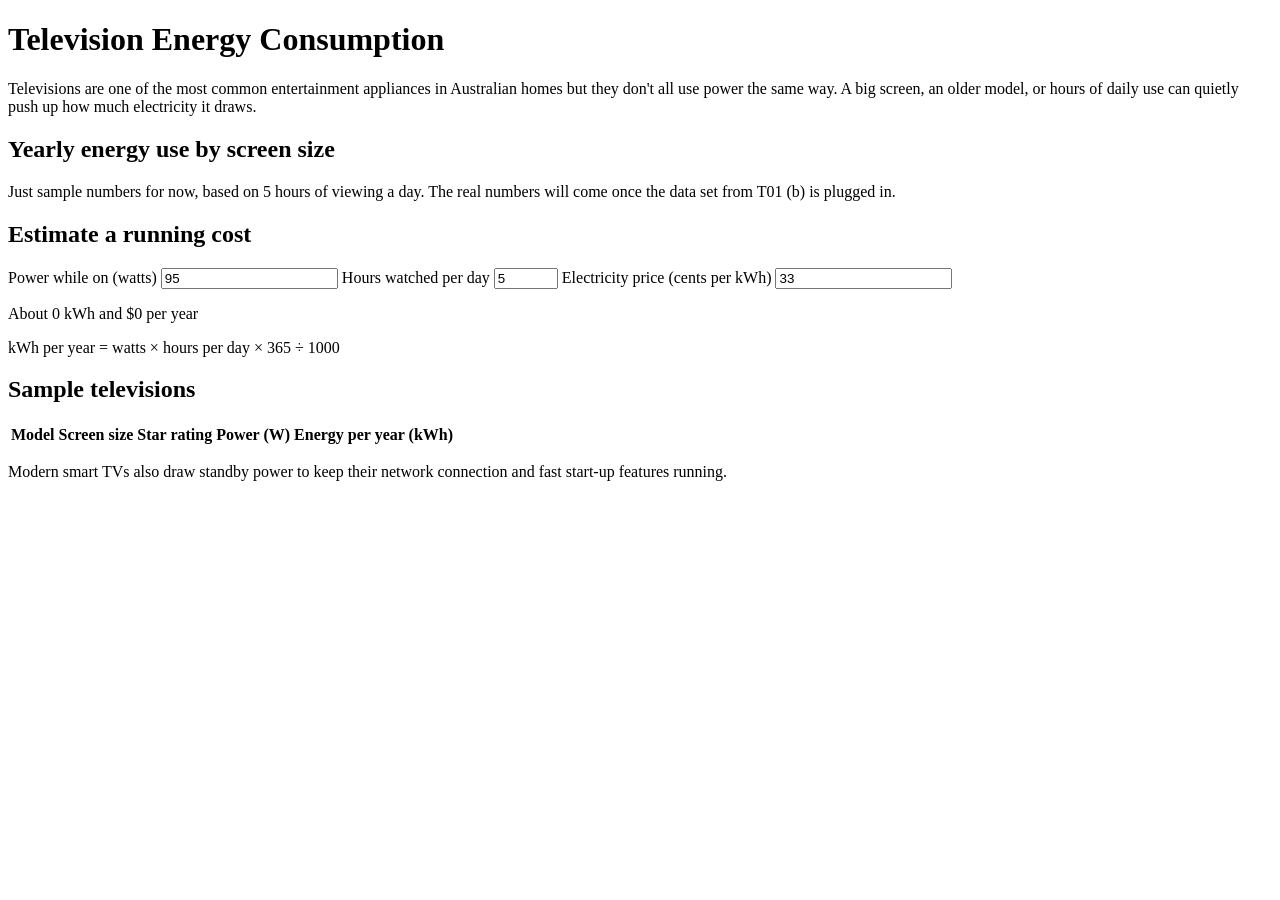
==== televisions.html @ 610cdde5 "Adding other html files and image" ====
<!DOCTYPE html>
<html lang="en">
<head>
  <meta charset="UTF-8">
  <meta name="viewport" content="width=device-width, initial-scale=1.0">
  <title>Televisions | Appliance Energy Australia</title>
  <link rel="icon" type="image/png" href="images/PowerIcon.png">
  <link rel="stylesheet" href="css/style.css">
</head>
<body>

  <header class="site-header" id="site-header"></header>

  <main>
    <h1>Television Energy Consumption</h1>
    <p>Televisions are one of the most common entertainment appliances in Australian homes but they don't all use power the same way. A big screen, an older model, or hours of daily use can quietly push up how much electricity it draws.</p>

    <h2>Yearly energy use by screen size</h2>
    <p class="note">Just sample numbers for now, based on 5 hours of viewing a day. The real numbers will come once the data set from T01 (b) is plugged in.</p>
    <ul class="bars" id="tv-chart" aria-label="Bar chart of yearly energy use by screen size"></ul>

    <h2>Estimate a running cost</h2>
    <div class="estimator">
      <label for="watts">Power while on (watts)</label>
      <input id="watts" type="number" min="1" value="95">

      <label for="hours">Hours watched per day</label>
      <input id="hours" type="number" min="0" max="24" step="0.5" value="5">

      <label for="tariff">Electricity price (cents per kWh)</label>
      <input id="tariff" type="number" min="0" step="0.5" value="33">

      <p class="result" aria-live="polite">
        About <span id="annual-kwh">0</span> kWh and <span id="annual-cost">$0</span> per year
      </p>
    </div>
    <p class="note">kWh per year = watts &times; hours per day &times; 365 &divide; 1000</p>

    <h2>Sample televisions</h2>
    <div class="table-wrap">
      <table>
        <thead>
          <tr>
            <th scope="col">Model</th>
            <th scope="col">Screen size</th>
            <th scope="col">Star rating</th>
            <th scope="col">Power (W)</th>
            <th scope="col">Energy per year (kWh)</th>
          </tr>
        </thead>
        <tbody id="tv-rows"></tbody>
      </table>
    </div>

    <p>Modern smart TVs also draw standby power to keep their network connection and fast start-up features running.</p>

  </main>

  <footer class="site-footer" id="site-footer"></footer>

  <script src="js/script.js"></script>
</body>
</html>
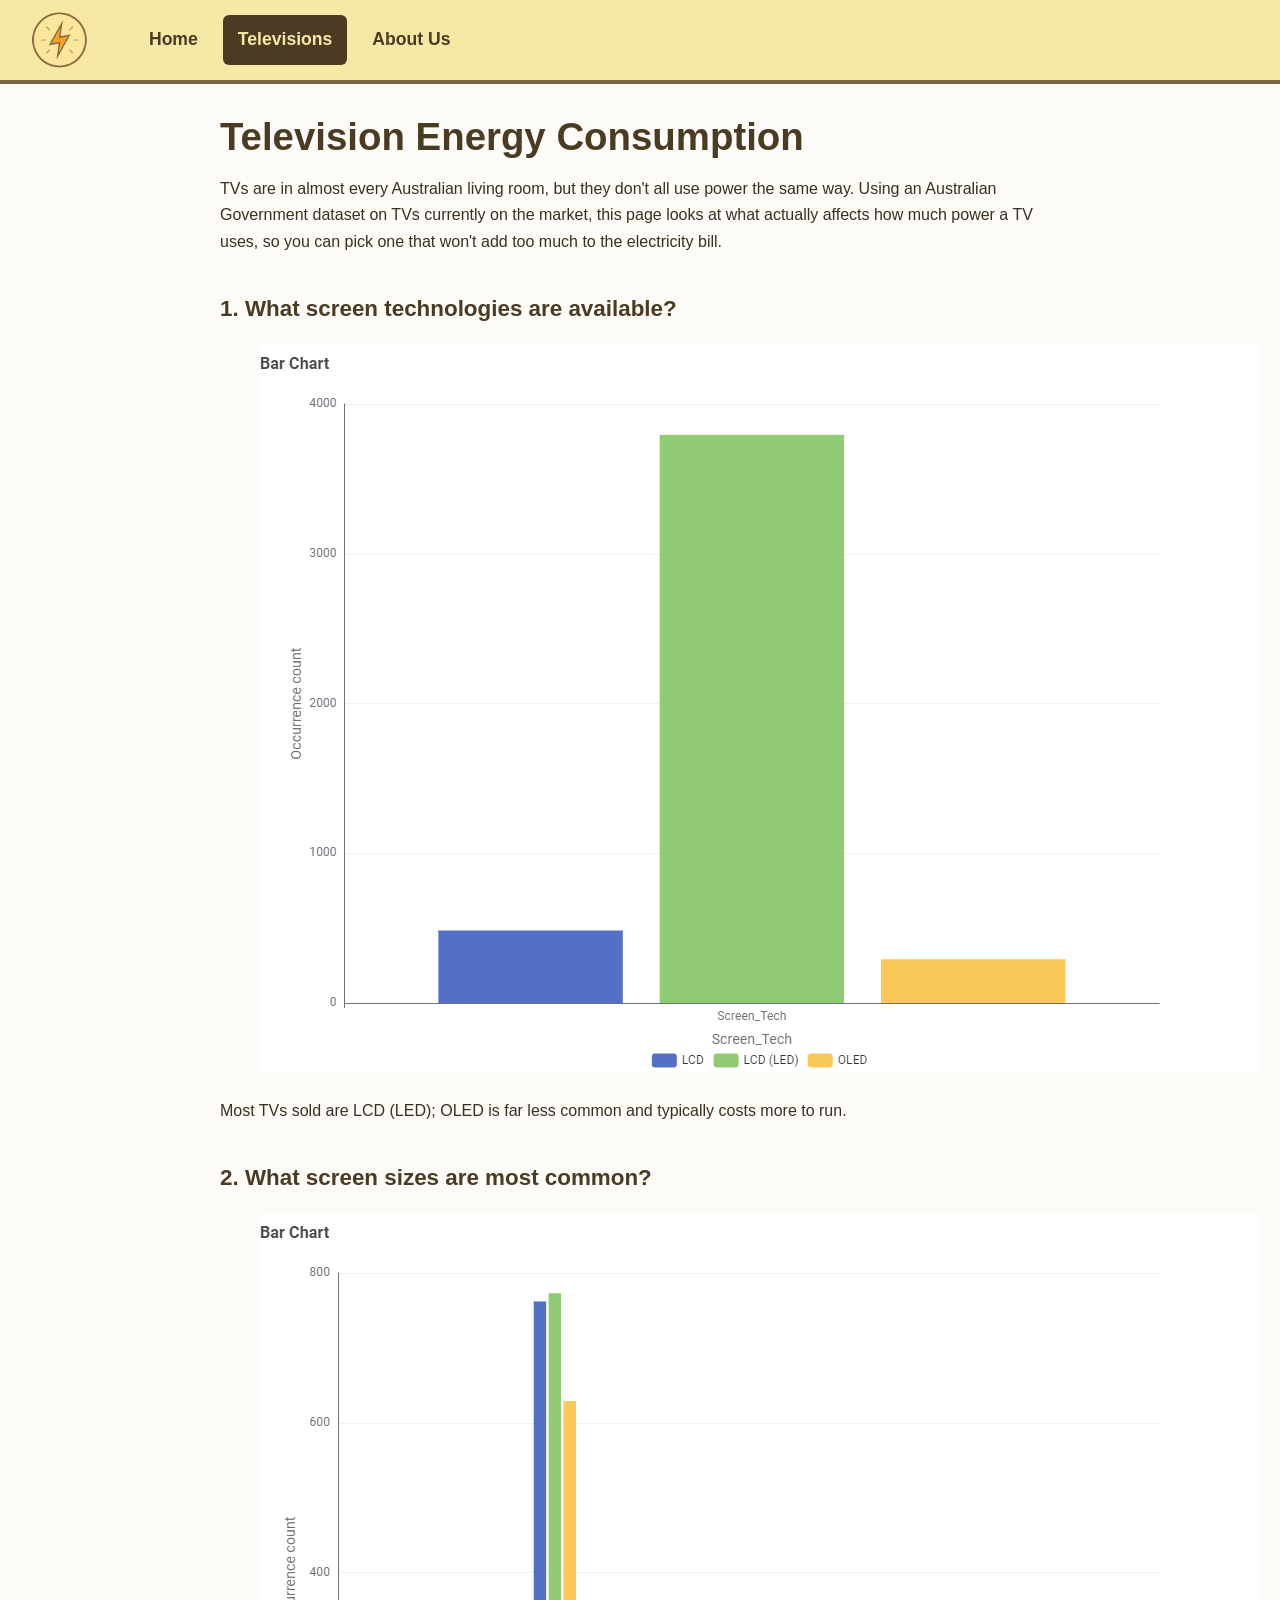
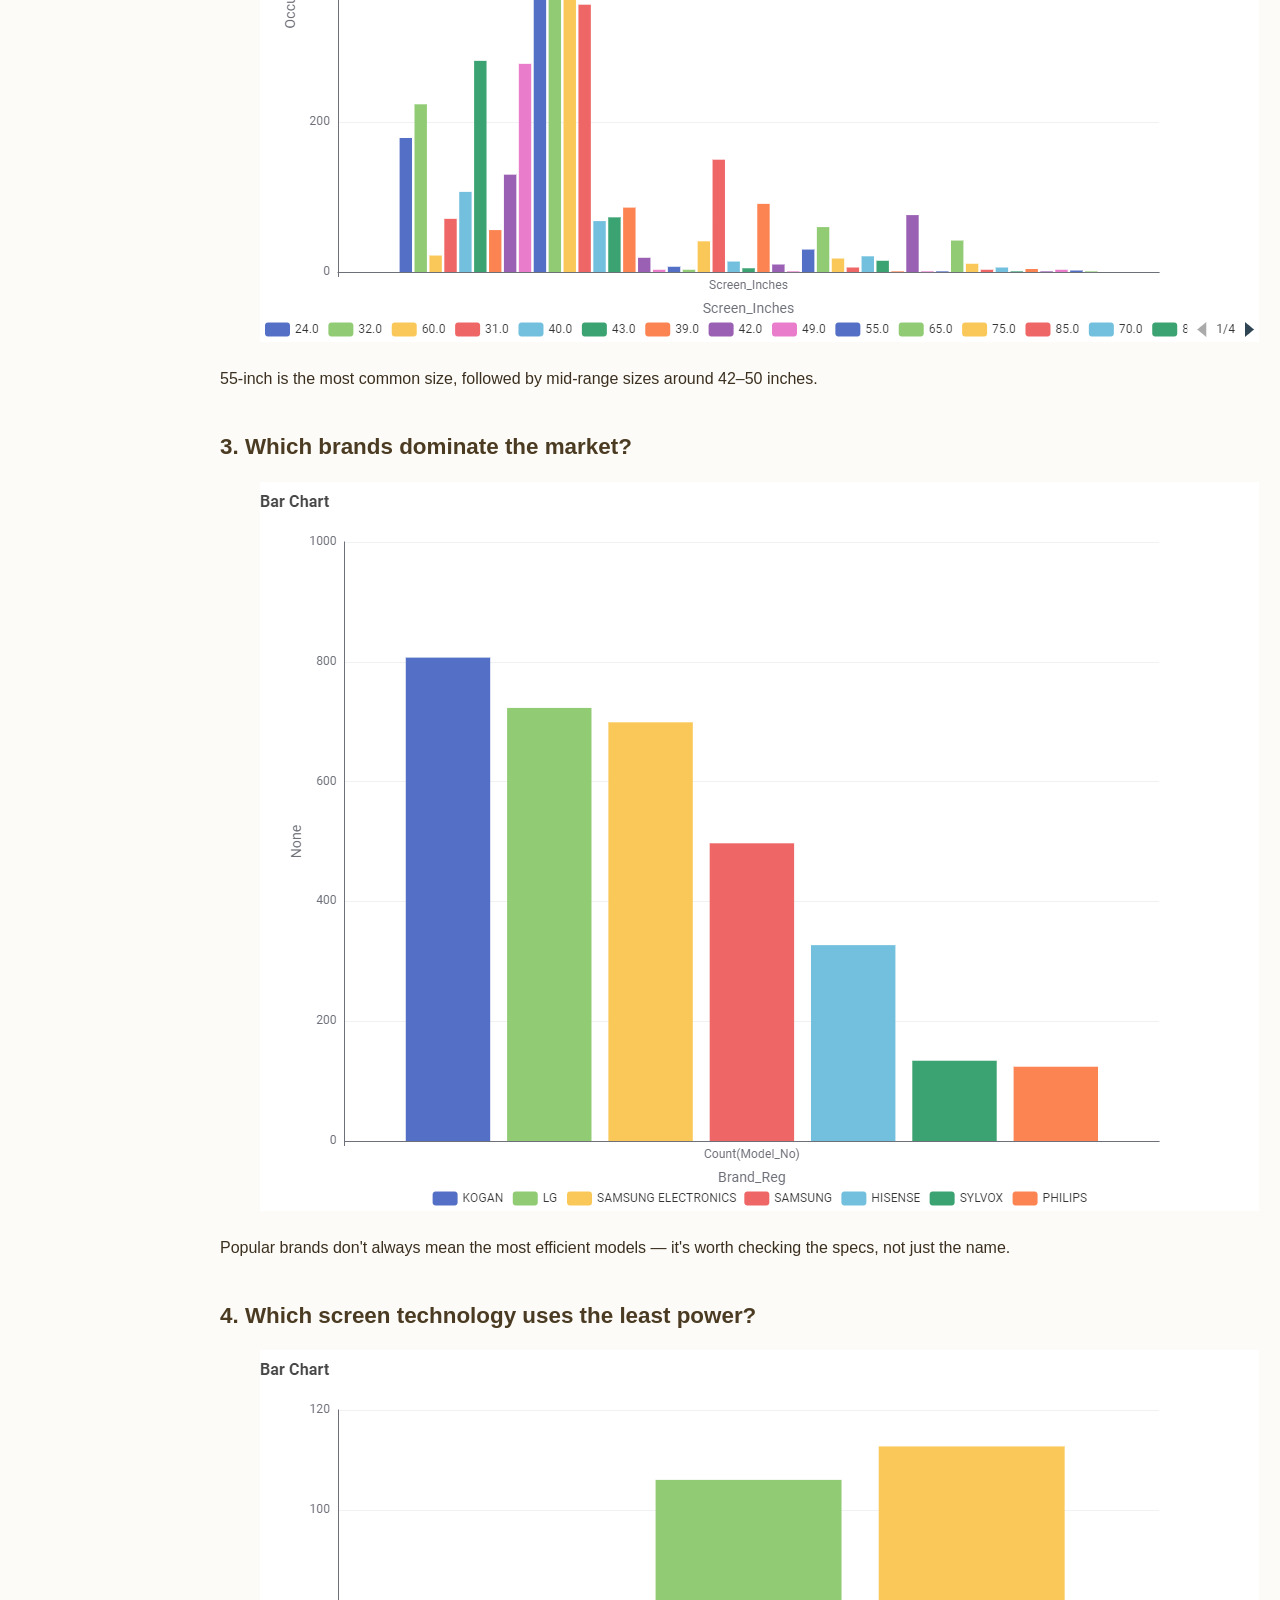
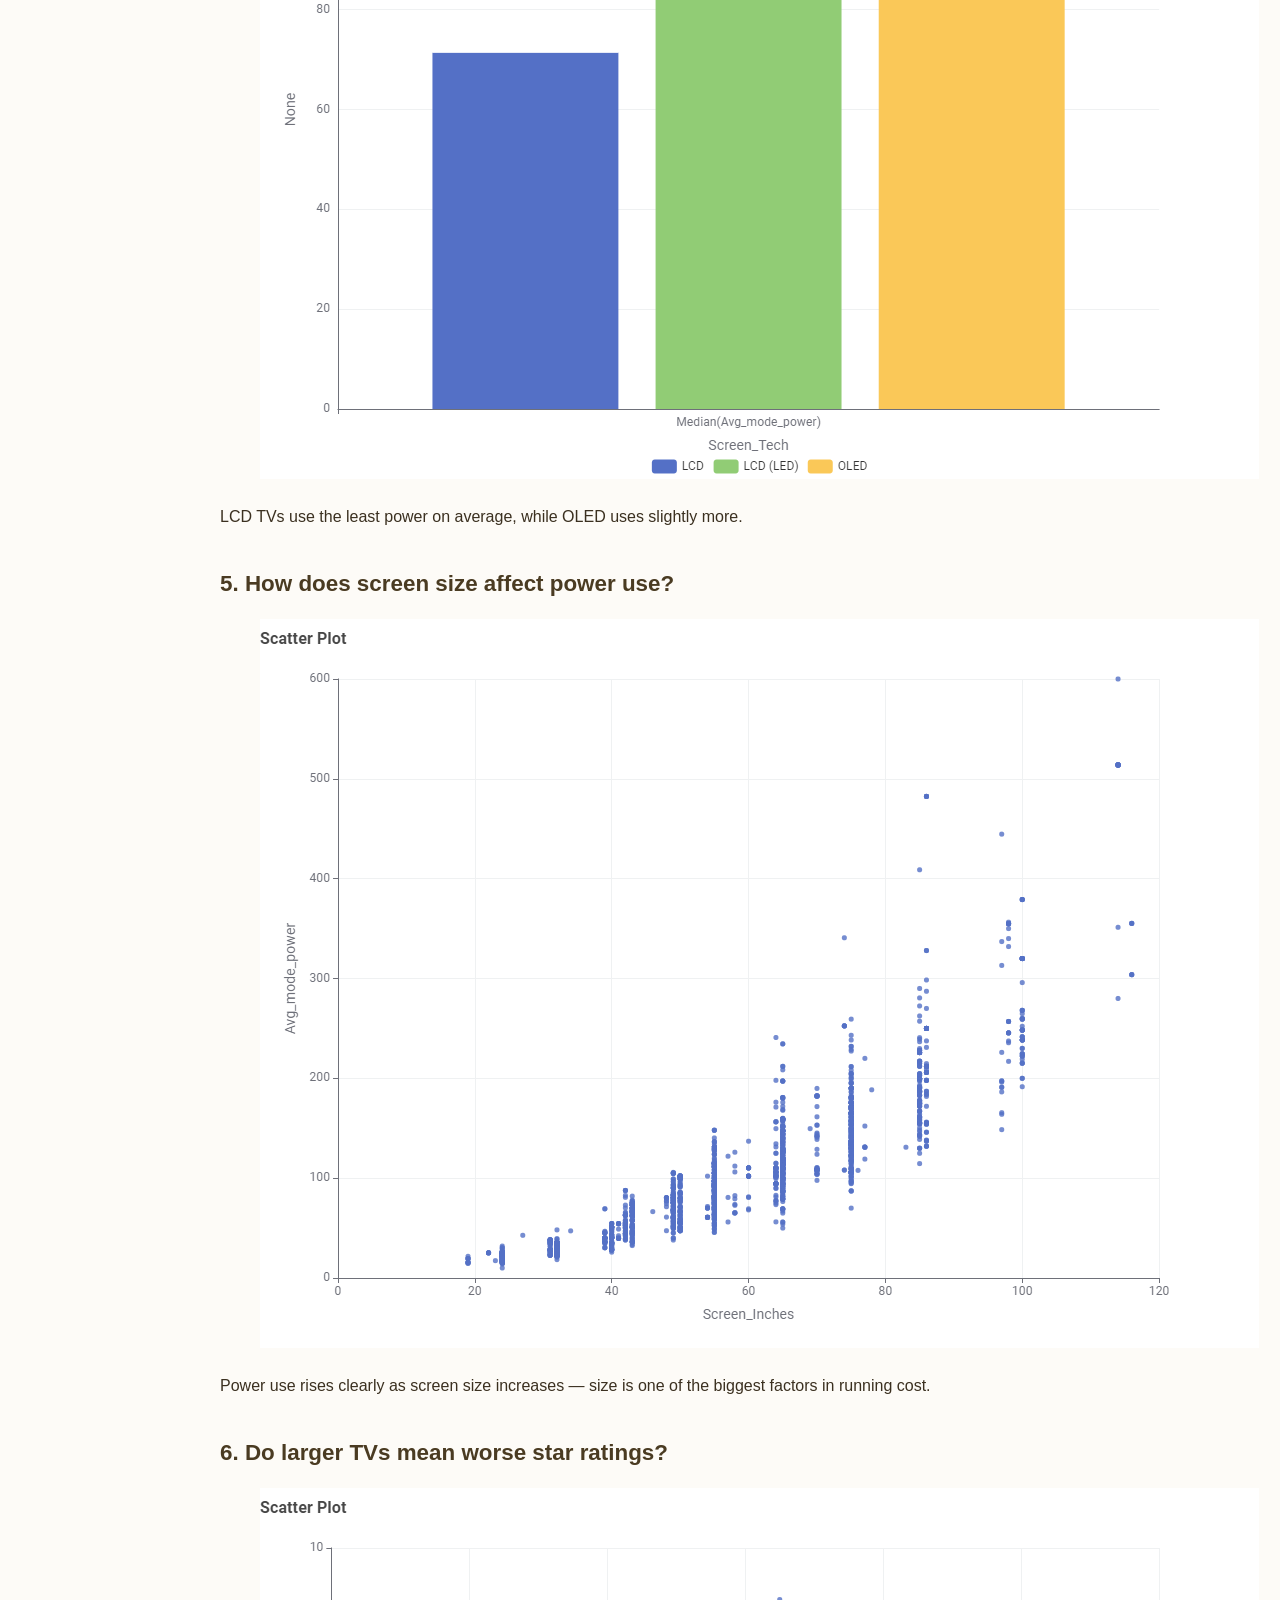
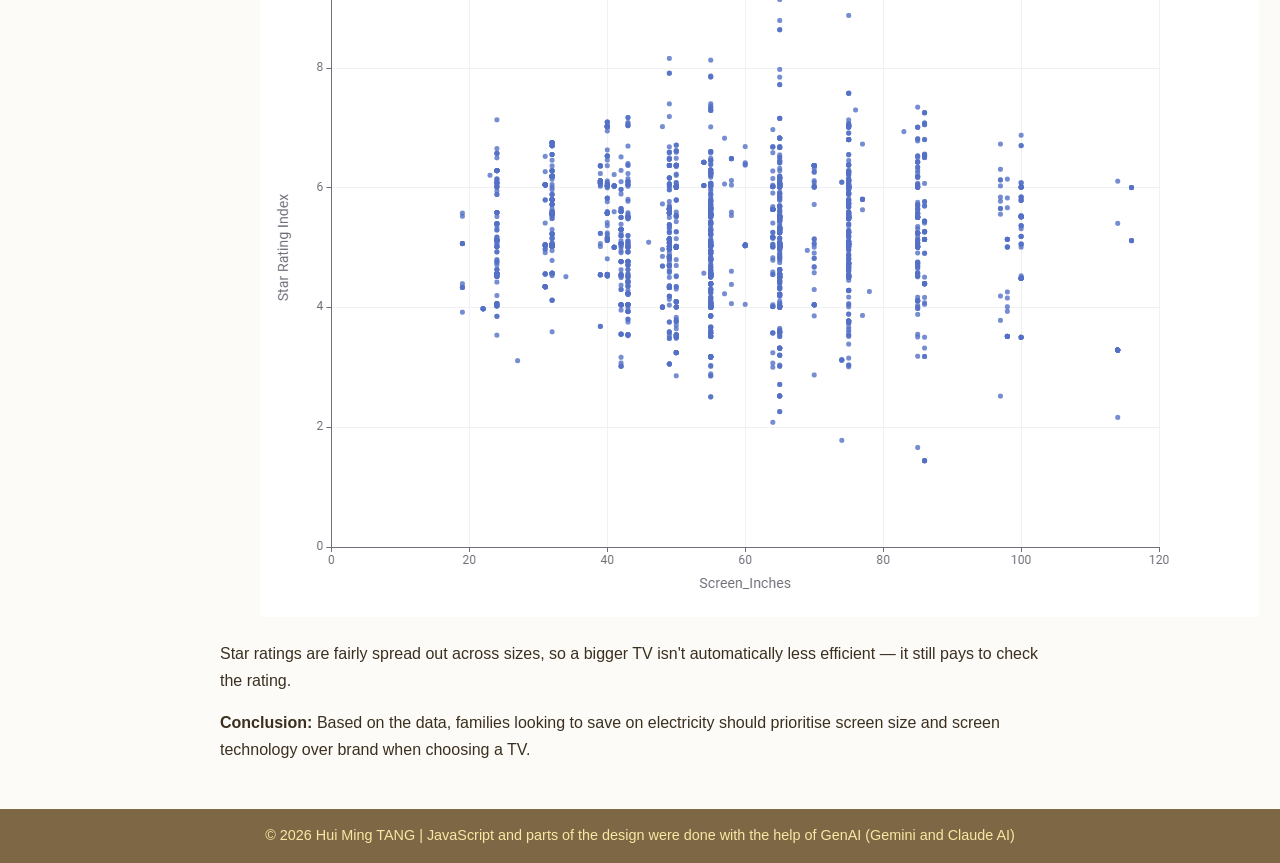
==== commit 53343d5d: "Update televisions.html" ====
--- a/televisions.html
+++ b/televisions.html
@@ -13,47 +13,48 @@
 
   <main>
     <h1>Television Energy Consumption</h1>
-    <p>Televisions are one of the most common entertainment appliances in Australian homes but they don't all use power the same way. A big screen, an older model, or hours of daily use can quietly push up how much electricity it draws.</p>
+    <p>TVs are in almost every Australian living room, but they don't all use power the same way. Using an Australian Government dataset on TVs currently on the market, this page looks at what actually affects how much power a TV uses, so you can pick one that won't add too much to the electricity bill.</p>
 
-    <h2>Yearly energy use by screen size</h2>
-    <p class="note">Just sample numbers for now, based on 5 hours of viewing a day. The real numbers will come once the data set from T01 (b) is plugged in.</p>
-    <ul class="bars" id="tv-chart" aria-label="Bar chart of yearly energy use by screen size"></ul>
+    <h2>1. What screen technologies are available?</h2>
+    <figure>
+      <img src="images/chart1.png" alt="Bar chart of TV count by screen technology: LCD, LCD (LED) and OLED">
+    </figure>
+    <p>Most TVs sold are LCD (LED); OLED is far less common and typically costs more to run.</p>
 
-    <h2>Estimate a running cost</h2>
-    <div class="estimator">
-      <label for="watts">Power while on (watts)</label>
-      <input id="watts" type="number" min="1" value="95">
+    <h2>2. What screen sizes are most common?</h2>
+    <figure>
+      <img src="images/chart2.png" alt="Bar chart of TV count by screen size in inches">
+    </figure>
+    <p>55-inch is the most common size, followed by mid-range sizes around 42–50 inches.</p>
 
-      <label for="hours">Hours watched per day</label>
-      <input id="hours" type="number" min="0" max="24" step="0.5" value="5">
+    <h2>3. Which brands dominate the market?</h2>
+    <figure>
+      <img src="images/chart3.png" alt="Bar chart of number of models by brand">
+    </figure>
+    <p>Popular brands don't always mean the most efficient models — it's worth checking the specs, not just the name.</p>
 
-      <label for="tariff">Electricity price (cents per kWh)</label>
-      <input id="tariff" type="number" min="0" step="0.5" value="33">
+    <h2>4. Which screen technology uses the least power?</h2>
+    <figure>
+      <img src="images/chart4.png" alt="Bar chart of median power use by screen technology">
+    </figure>
+    <p>LCD TVs use the least power on average, while OLED uses slightly more.</p>
 
-      <p class="result" aria-live="polite">
-        About <span id="annual-kwh">0</span> kWh and <span id="annual-cost">$0</span> per year
-      </p>
+    <h2>5. How does screen size affect power use?</h2>
+    <figure>
+      <img src="images/chart5.png" alt="Scatter plot of screen size against power use">
+    </figure>
+    <p>Power use rises clearly as screen size increases — size is one of the biggest factors in running cost.</p>
+
+    <h2>6. Do larger TVs mean worse star ratings?</h2>
+    <figure>
+      <img src="images/chart6.png" alt="Scatter plot of screen size against star rating">
+    </figure>
+    <p>Star ratings are fairly spread out across sizes, so a bigger TV isn't automatically less efficient — it still pays to check the rating.</p>
+
+    <div class="takeaway">
+      <p><strong>Conclusion:</strong> Based on the data, families looking to save on electricity should prioritise screen size and screen technology over brand when choosing a TV.</p>
     </div>
-    <p class="note">kWh per year = watts &times; hours per day &times; 365 &divide; 1000</p>
-
-    <h2>Sample televisions</h2>
-    <div class="table-wrap">
-      <table>
-        <thead>
-          <tr>
-            <th scope="col">Model</th>
-            <th scope="col">Screen size</th>
-            <th scope="col">Star rating</th>
-            <th scope="col">Power (W)</th>
-            <th scope="col">Energy per year (kWh)</th>
-          </tr>
-        </thead>
-        <tbody id="tv-rows"></tbody>
-      </table>
-    </div>
-
-    <p>Modern smart TVs also draw standby power to keep their network connection and fast start-up features running.</p>
-
+    
   </main>
 
   <footer class="site-footer" id="site-footer"></footer>
--- a/css/style.css
+++ b/css/style.css
@@ -0,0 +1,274 @@
+:root {
+  --logo-yellow: #f8e8a5;
+  --logo-orange: #eba746;
+  --logo-brown: #7d6744;
+  --brown-dark: #4a3b22;
+  --bg-color: #fdfbf7;
+  --text: #3b3020;
+  --line: #e6dcb9;
+}
+
+* {
+  box-sizing: border-box;
+}
+
+body {
+  margin: 0;
+  min-height: 100vh;
+  display: flex;
+  flex-direction: column;
+  font-family: "Segoe UI", Tahoma, Geneva, Verdana, sans-serif;
+  line-height: 1.65;
+  background-color: var(--bg-color);
+  color: var(--text);
+}
+
+.site-header {
+  display: flex;
+  flex-wrap: wrap;
+  align-items: center;
+  padding: 10px 30px;
+  background-color: var(--logo-yellow);
+  border-bottom: 4px solid var(--logo-brown);
+}
+
+.logo-container {
+  display: block;
+  transition: transform 0.2s ease;
+}
+
+.logo-container:hover {
+  transform: scale(1.05);
+}
+
+#logo {
+  display: block;
+  height: 60px;
+  width: auto;
+}
+
+nav ul {
+  display: flex;
+  flex-wrap: wrap;
+  margin: 0 0 0 40px;
+  padding: 0;
+  list-style: none;
+}
+
+nav li {
+  margin: 0 5px;
+}
+
+nav a {
+  display: block;
+  padding: 10px 15px;
+  border-radius: 6px;
+  font-size: 1.1rem;
+  font-weight: bold;
+  text-decoration: none;
+  color: var(--brown-dark);
+  transition: background-color 0.3s ease, color 0.3s ease;
+}
+
+nav a:hover {
+  background-color: var(--logo-orange);
+}
+
+nav a[aria-current="page"] {
+  background-color: var(--brown-dark);
+  color: var(--logo-yellow);
+}
+
+:focus-visible {
+  outline: 3px solid var(--logo-orange);
+  outline-offset: 2px;
+}
+
+main {
+  flex: 1;
+  width: 100%;
+  max-width: 900px;
+  margin: 0 auto;
+  padding: 30px;
+  animation: fadeIn 0.4s ease-in-out;
+}
+
+h1 {
+  margin: 0 0 1rem;
+  font-size: clamp(1.8rem, 5vw, 2.4rem);
+  line-height: 1.2;
+  color: var(--brown-dark);
+}
+
+h2 {
+  margin: 2.25rem 0 0.5rem;
+  font-size: 1.4rem;
+  color: var(--brown-dark);
+}
+
+a {
+  color: var(--brown-dark);
+}
+
+.label-list {
+  padding-left: 1.2rem;
+}
+
+.label-list li {
+  margin-bottom: 0.35rem;
+}
+
+.note {
+  font-size: 0.9rem;
+  color: #6a5f4a;
+}
+
+.bars {
+  margin: 1.25rem 0 0.5rem;
+  padding: 0;
+  list-style: none;
+}
+
+.bars li {
+  display: grid;
+  grid-template-columns: 5.5rem 1fr 5rem;
+  align-items: center;
+  gap: 0.75rem;
+  margin-bottom: 0.6rem;
+}
+
+.bar-track {
+  display: block;
+  height: 1.75rem;
+  background: #f0ead6;
+  border-radius: 3px;
+}
+
+.bar {
+  display: block;
+  height: 100%;
+  background: var(--logo-orange);
+  border-right: 3px solid var(--logo-brown);
+  border-radius: 3px 0 0 3px;
+}
+
+.bar-value {
+  font-weight: bold;
+  text-align: right;
+}
+
+.estimator {
+  max-width: 26rem;
+  padding: 1.25rem 1.5rem;
+  background: #ffffff;
+  border: 2px solid var(--logo-yellow);
+  border-radius: 8px;
+}
+
+.estimator label {
+  display: block;
+  margin-top: 0.75rem;
+}
+
+.estimator label:first-child {
+  margin-top: 0;
+}
+
+.estimator input {
+  width: 9rem;
+  padding: 0.35rem 0.5rem;
+  font: inherit;
+  border: 1px solid var(--logo-brown);
+  border-radius: 4px;
+}
+
+.result {
+  margin: 1.25rem 0 0;
+  padding-top: 1rem;
+  border-top: 1px solid var(--line);
+}
+
+.result span {
+  font-size: 1.3rem;
+  font-weight: bold;
+  color: var(--brown-dark);
+}
+
+.table-wrap {
+  overflow-x: auto;
+}
+
+table {
+  width: 100%;
+  min-width: 34rem;
+  border-collapse: collapse;
+  background: #ffffff;
+}
+
+th,
+td {
+  padding: 0.6rem 0.9rem;
+  text-align: left;
+  border: 1px solid var(--line);
+}
+
+th {
+  background: var(--logo-yellow);
+  color: var(--brown-dark);
+}
+
+tbody tr:hover {
+  background: #fdf6d8;
+}
+
+.site-footer {
+  margin-top: auto;
+  padding: 15px;
+  text-align: center;
+  font-size: 0.9rem;
+  background-color: var(--logo-brown);
+  color: var(--logo-yellow);
+}
+
+.site-footer p {
+  margin: 0;
+}
+
+@keyframes fadeIn {
+  from {
+    opacity: 0;
+    transform: translateY(10px);
+  }
+  to {
+    opacity: 1;
+    transform: translateY(0);
+  }
+}
+
+@media (max-width: 40rem) {
+  .site-header {
+    padding: 10px 15px;
+  }
+
+  nav ul {
+    margin-left: 10px;
+  }
+
+  main {
+    padding: 20px 15px;
+  }
+
+  .bars li {
+    grid-template-columns: 4.5rem 1fr 4.2rem;
+  }
+}
+
+@media (prefers-reduced-motion: reduce) {
+  main {
+    animation: none;
+  }
+
+  * {
+    transition: none !important;
+  }
+}
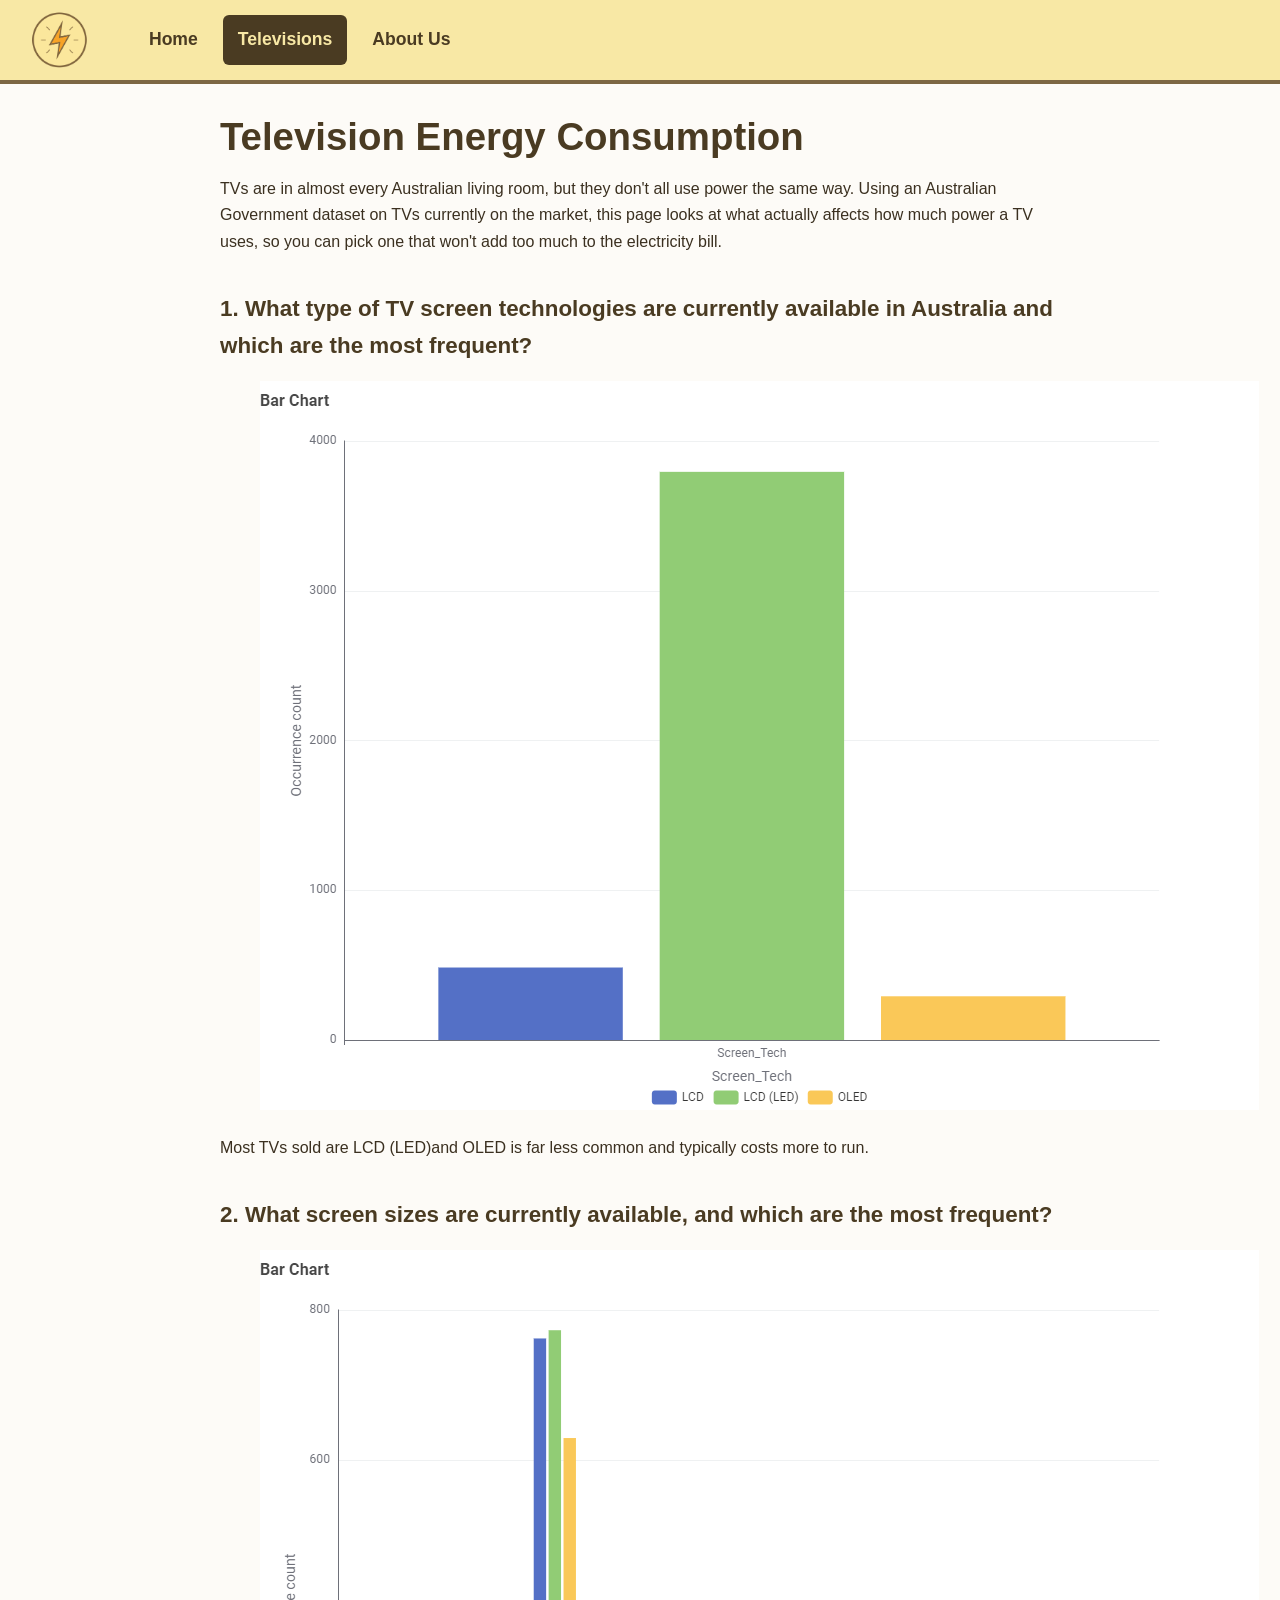
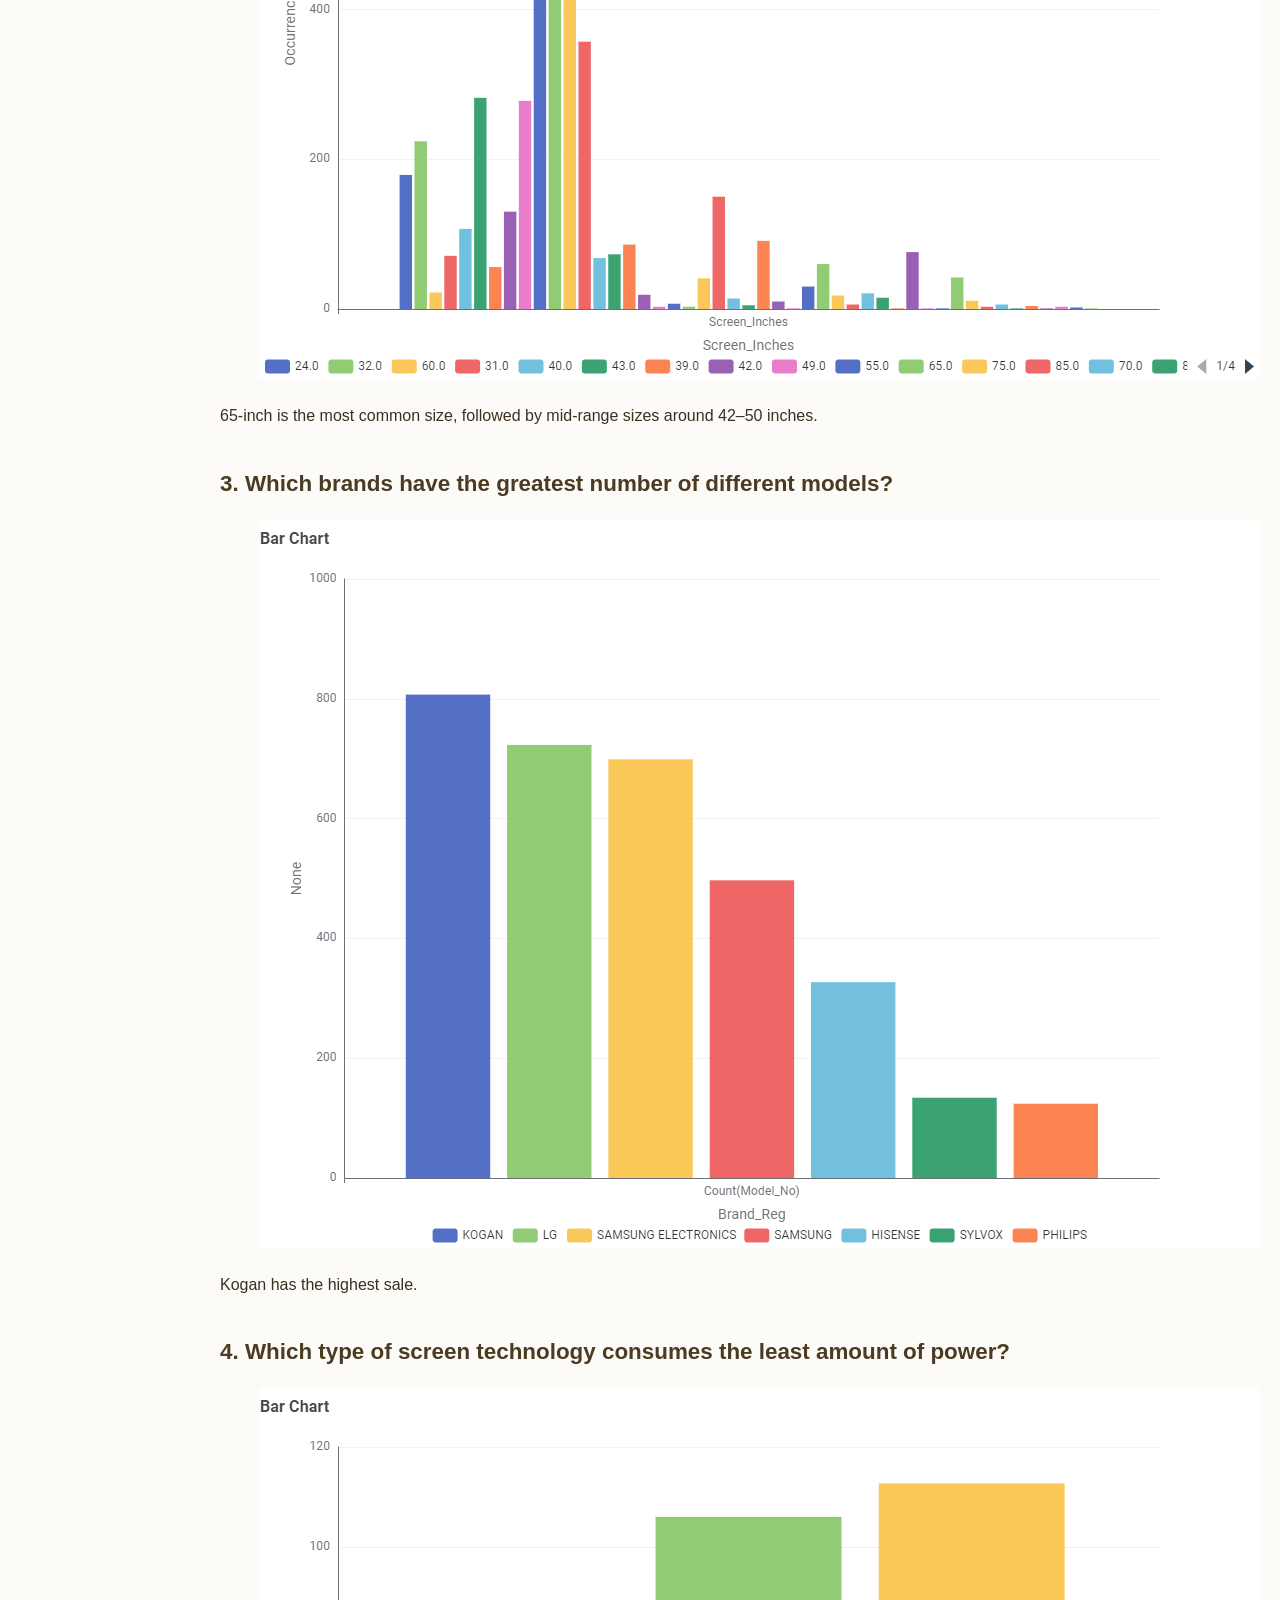
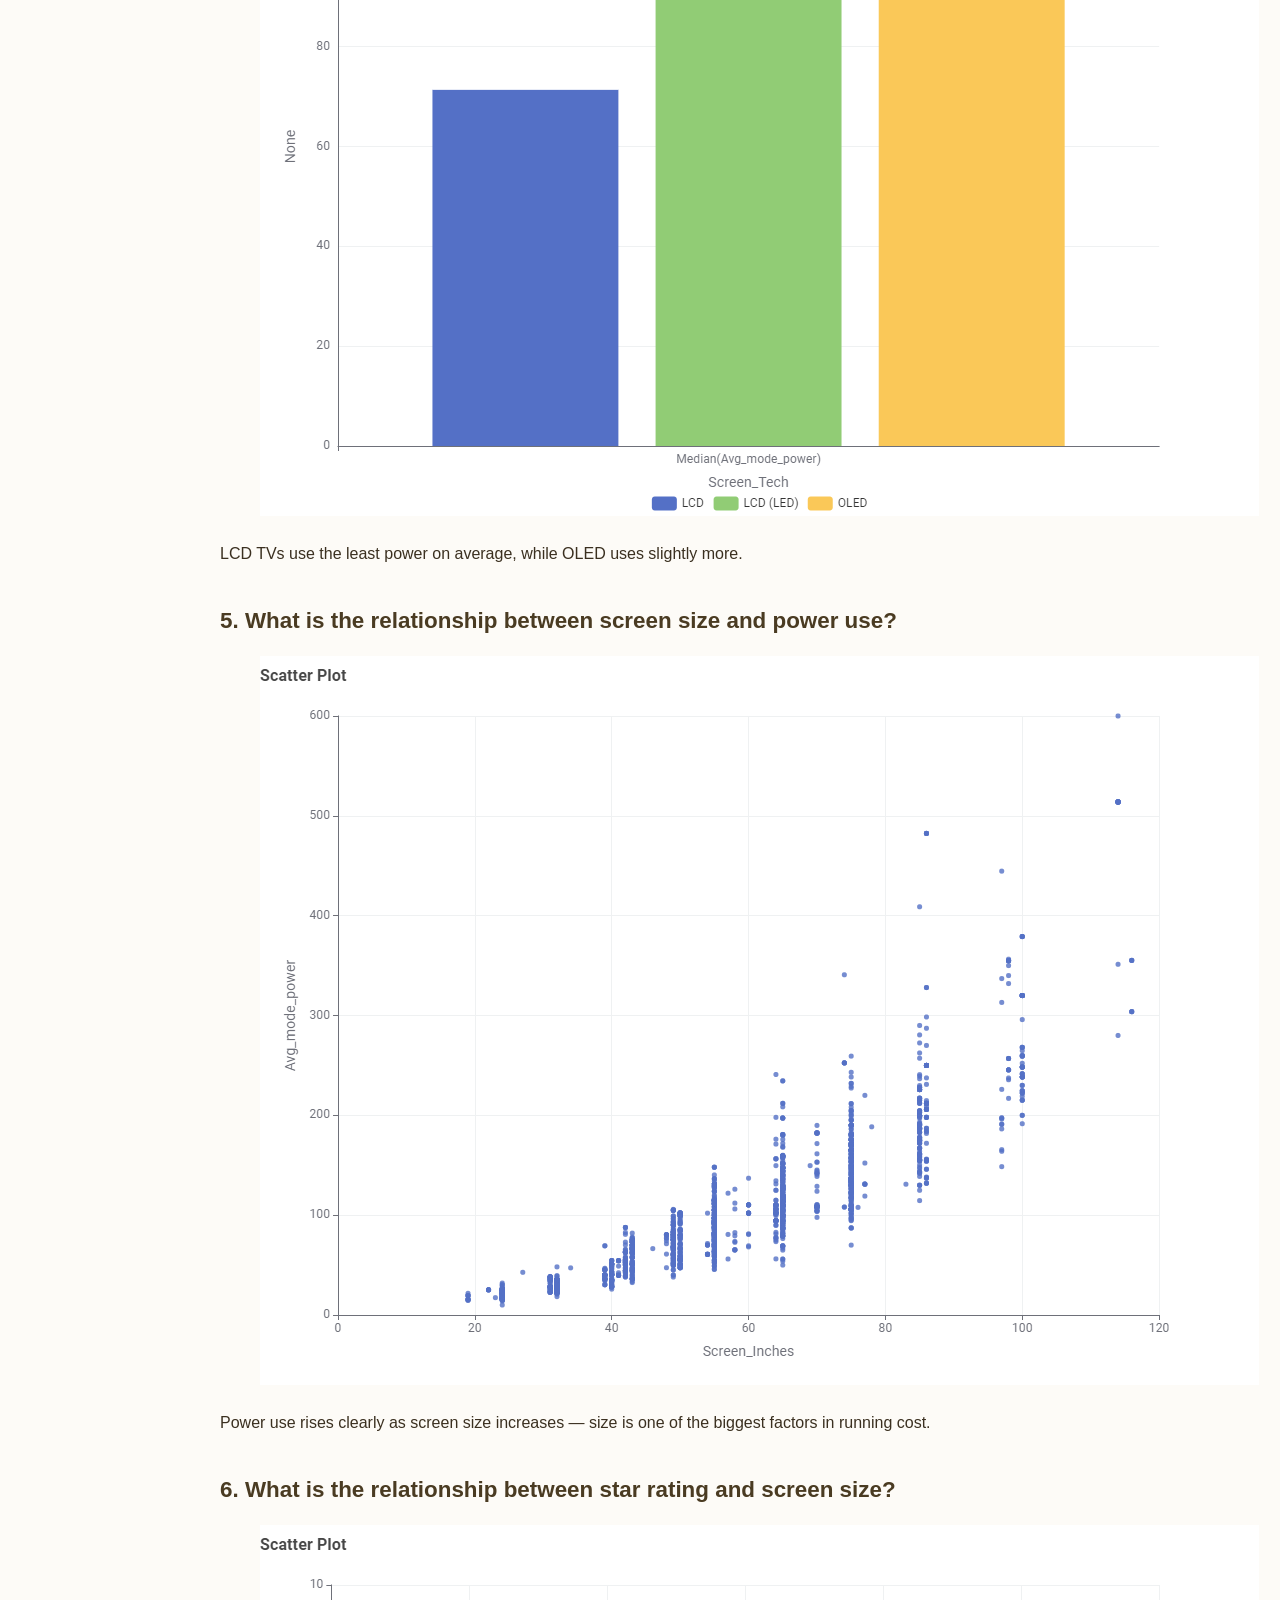
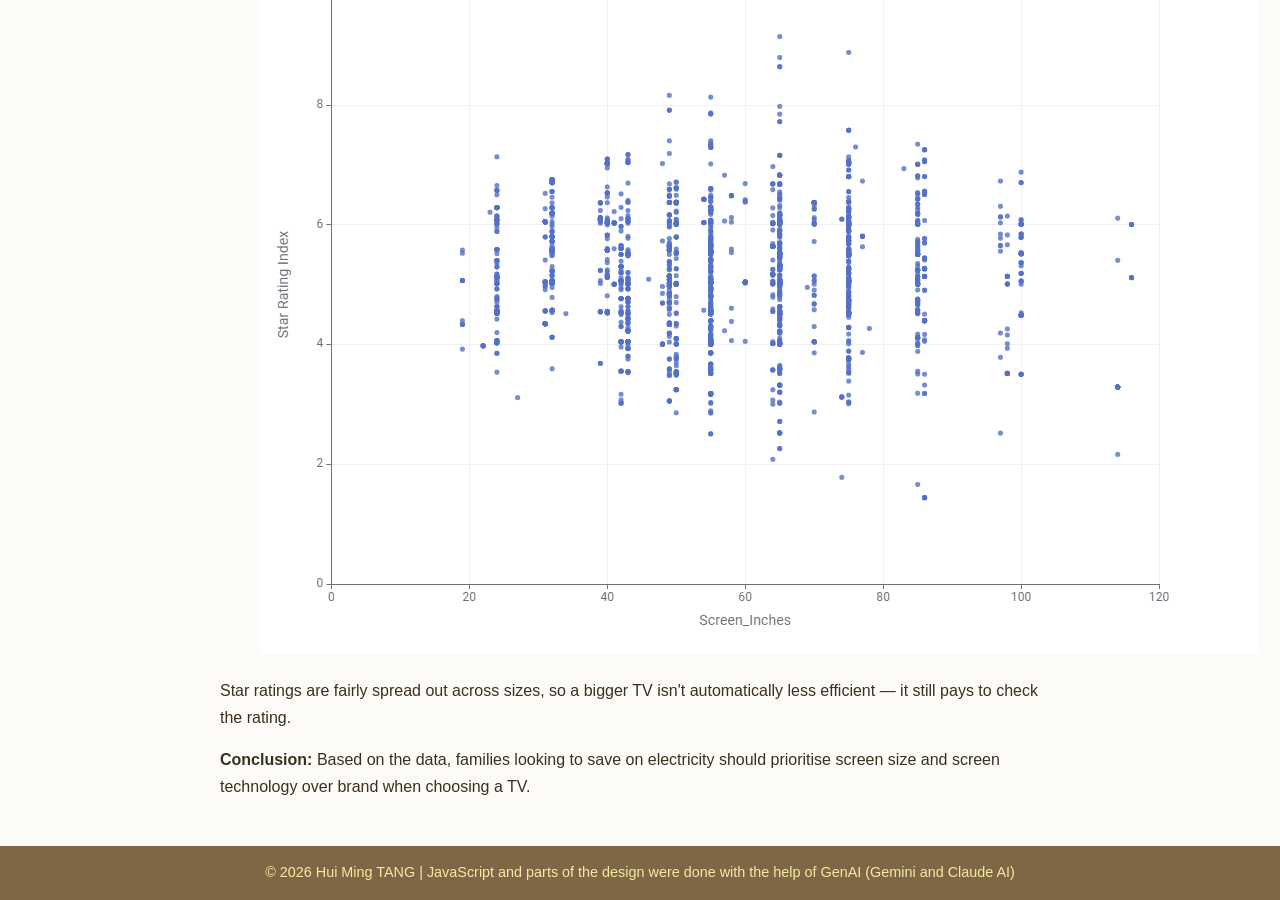
==== commit aa135889: "Update televisions.html" ====
--- a/televisions.html
+++ b/televisions.html
@@ -15,37 +15,37 @@
     <h1>Television Energy Consumption</h1>
     <p>TVs are in almost every Australian living room, but they don't all use power the same way. Using an Australian Government dataset on TVs currently on the market, this page looks at what actually affects how much power a TV uses, so you can pick one that won't add too much to the electricity bill.</p>
 
-    <h2>1. What screen technologies are available?</h2>
+    <h2>1. What type of TV screen technologies are currently available in Australia and which are the most frequent?</h2>
     <figure>
       <img src="images/chart1.png" alt="Bar chart of TV count by screen technology: LCD, LCD (LED) and OLED">
     </figure>
-    <p>Most TVs sold are LCD (LED); OLED is far less common and typically costs more to run.</p>
+    <p>Most TVs sold are LCD (LED)and OLED is far less common and typically costs more to run.</p>
 
-    <h2>2. What screen sizes are most common?</h2>
+    <h2>2. What screen sizes are currently available, and which are the most frequent?</h2>
     <figure>
       <img src="images/chart2.png" alt="Bar chart of TV count by screen size in inches">
     </figure>
-    <p>55-inch is the most common size, followed by mid-range sizes around 42–50 inches.</p>
+    <p>65-inch is the most common size, followed by mid-range sizes around 42–50 inches.</p>
 
-    <h2>3. Which brands dominate the market?</h2>
+    <h2>3. Which brands have the greatest number of different models?</h2>
     <figure>
       <img src="images/chart3.png" alt="Bar chart of number of models by brand">
     </figure>
-    <p>Popular brands don't always mean the most efficient models — it's worth checking the specs, not just the name.</p>
+    <p>Kogan has the highest sale.</p>
 
-    <h2>4. Which screen technology uses the least power?</h2>
+    <h2>4. Which type of screen technology consumes the least amount of power?</h2>
     <figure>
       <img src="images/chart4.png" alt="Bar chart of median power use by screen technology">
     </figure>
     <p>LCD TVs use the least power on average, while OLED uses slightly more.</p>
 
-    <h2>5. How does screen size affect power use?</h2>
+    <h2>5. What is the relationship between screen size and power use?</h2>
     <figure>
       <img src="images/chart5.png" alt="Scatter plot of screen size against power use">
     </figure>
     <p>Power use rises clearly as screen size increases — size is one of the biggest factors in running cost.</p>
 
-    <h2>6. Do larger TVs mean worse star ratings?</h2>
+    <h2>6. What is the relationship between star rating and screen size?</h2>
     <figure>
       <img src="images/chart6.png" alt="Scatter plot of screen size against star rating">
     </figure>
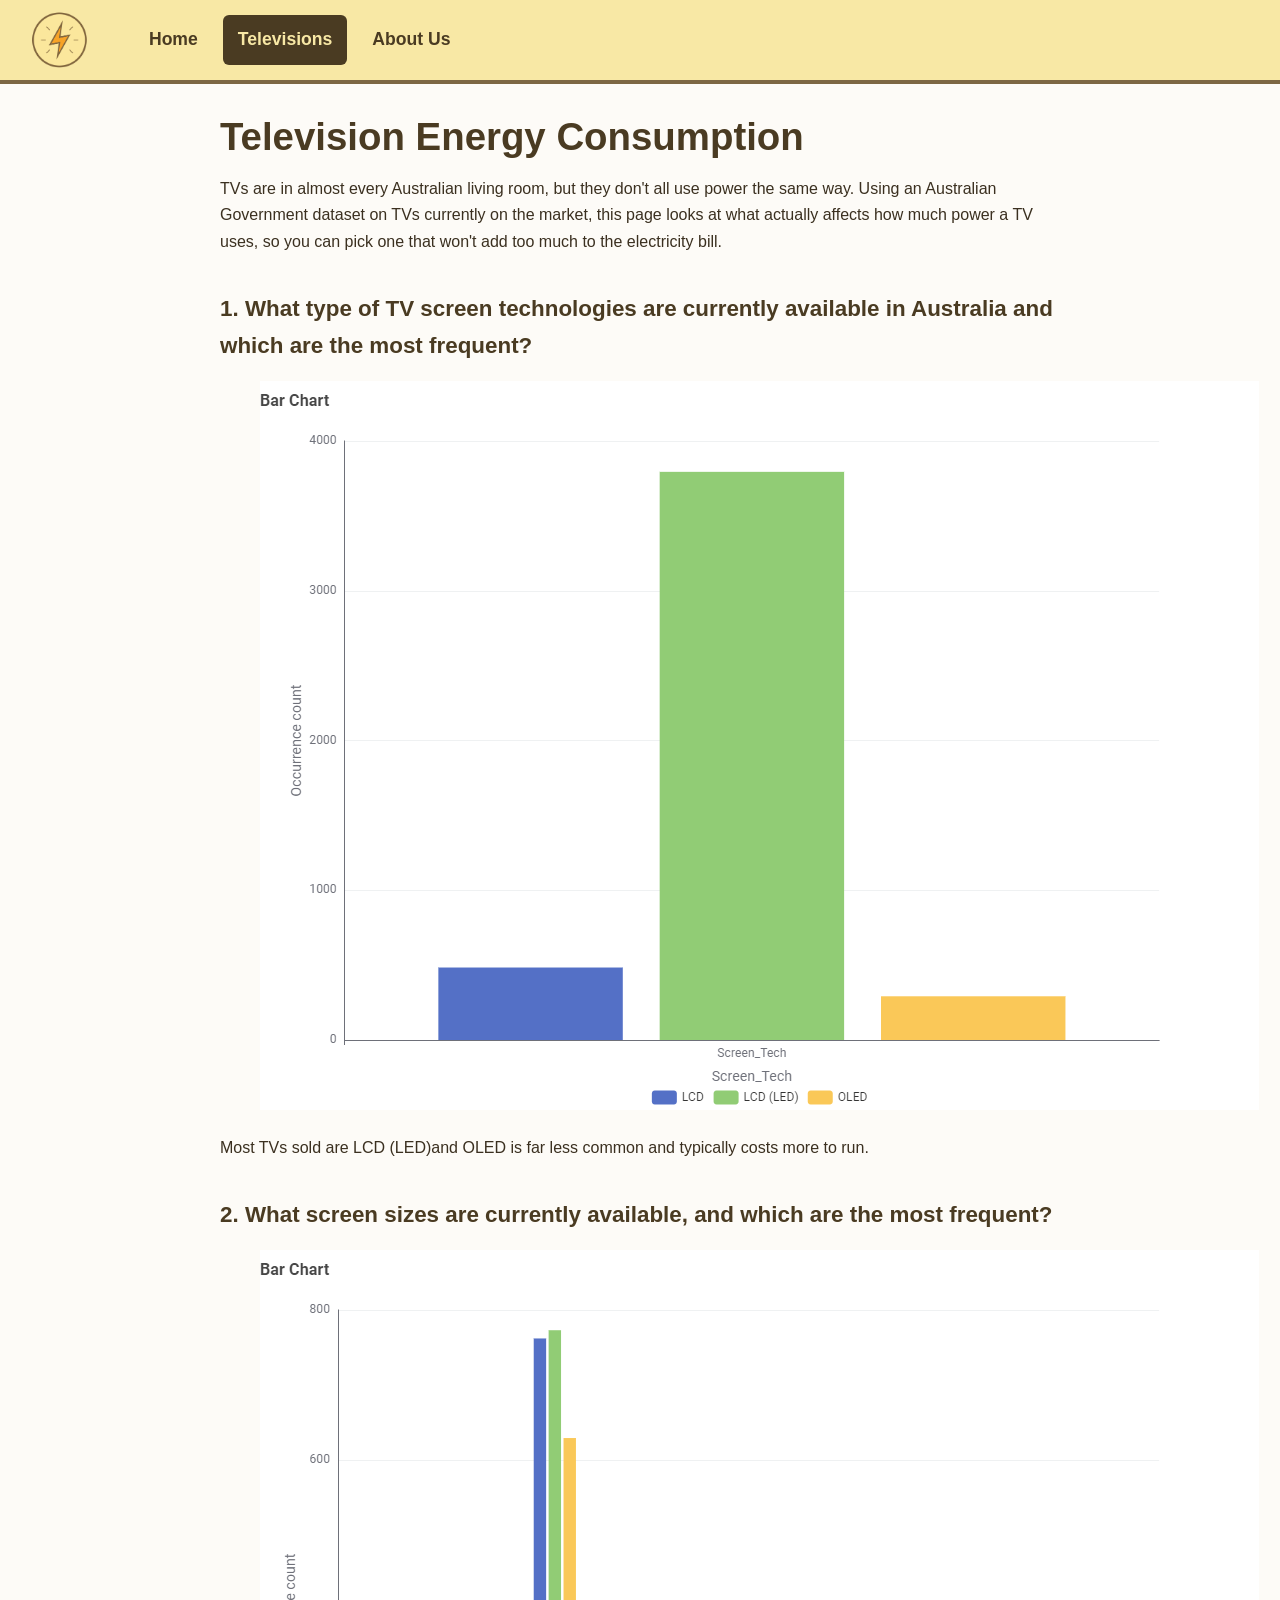
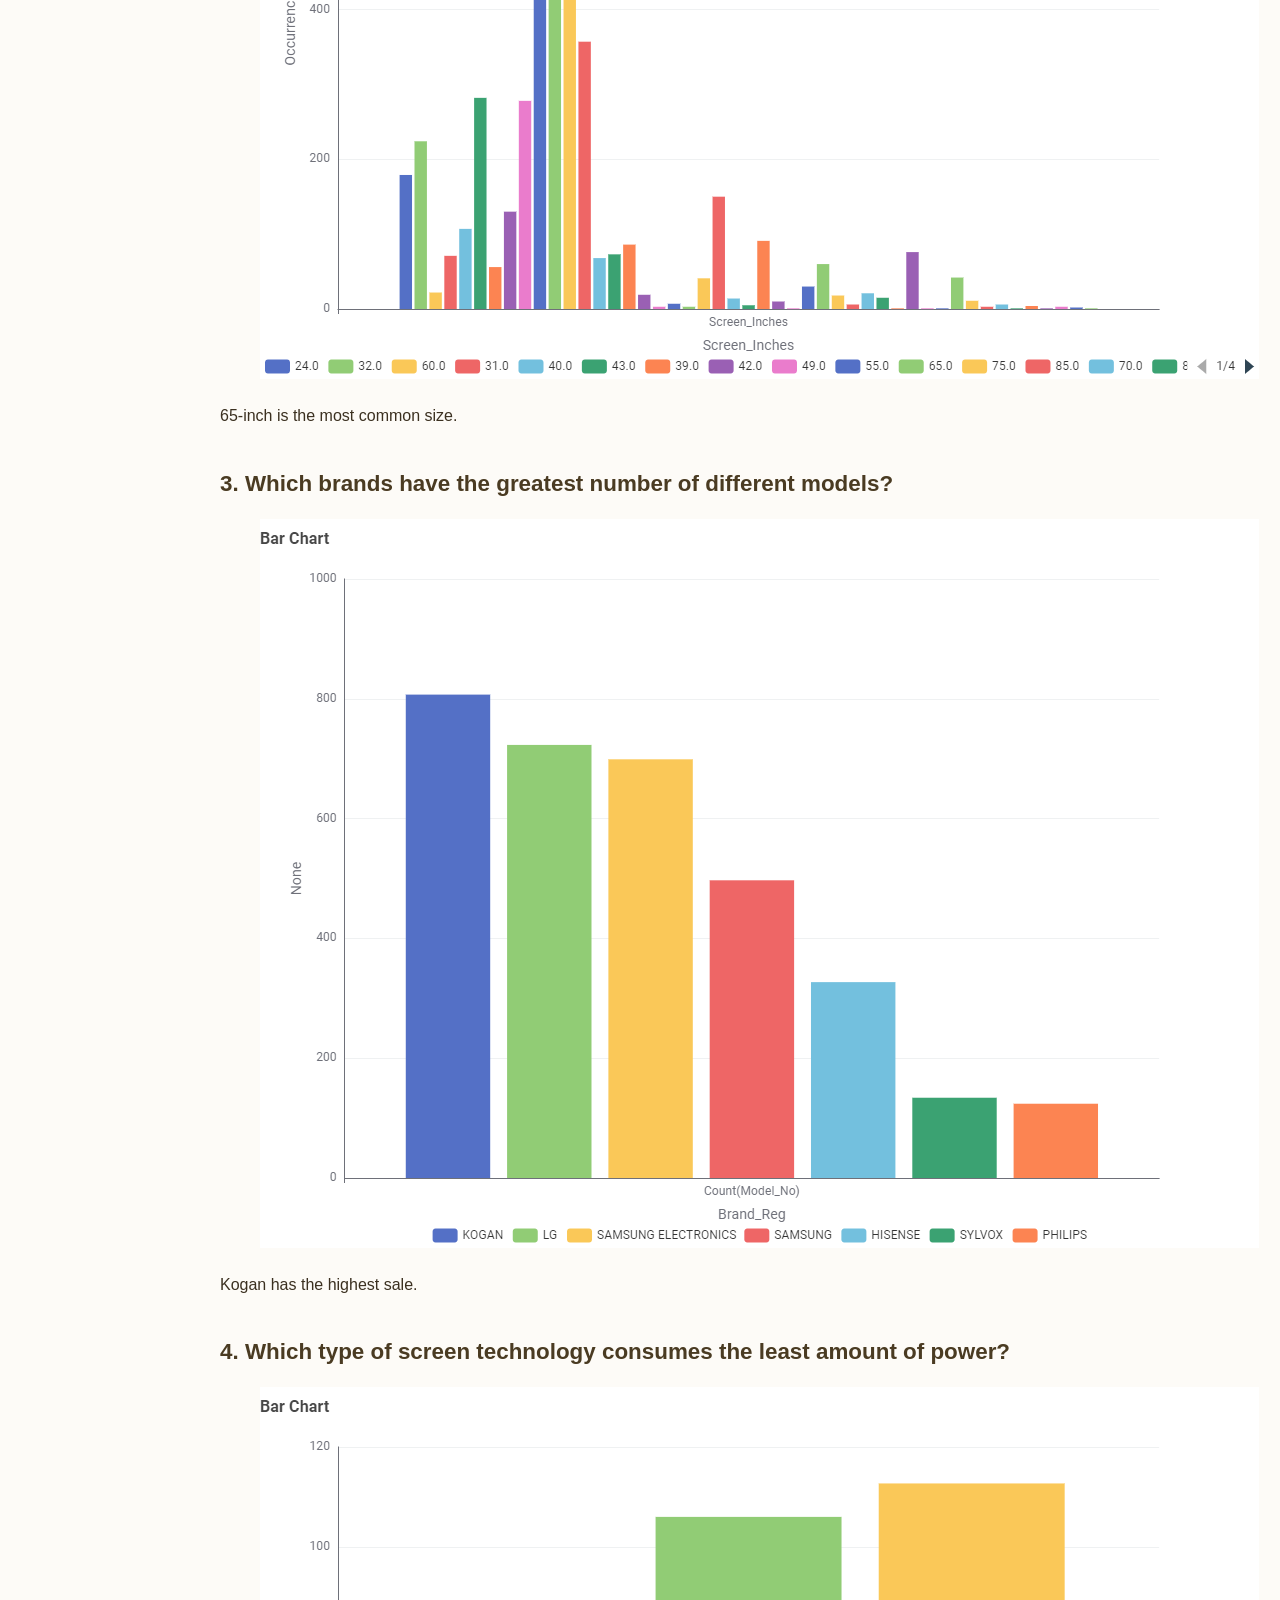
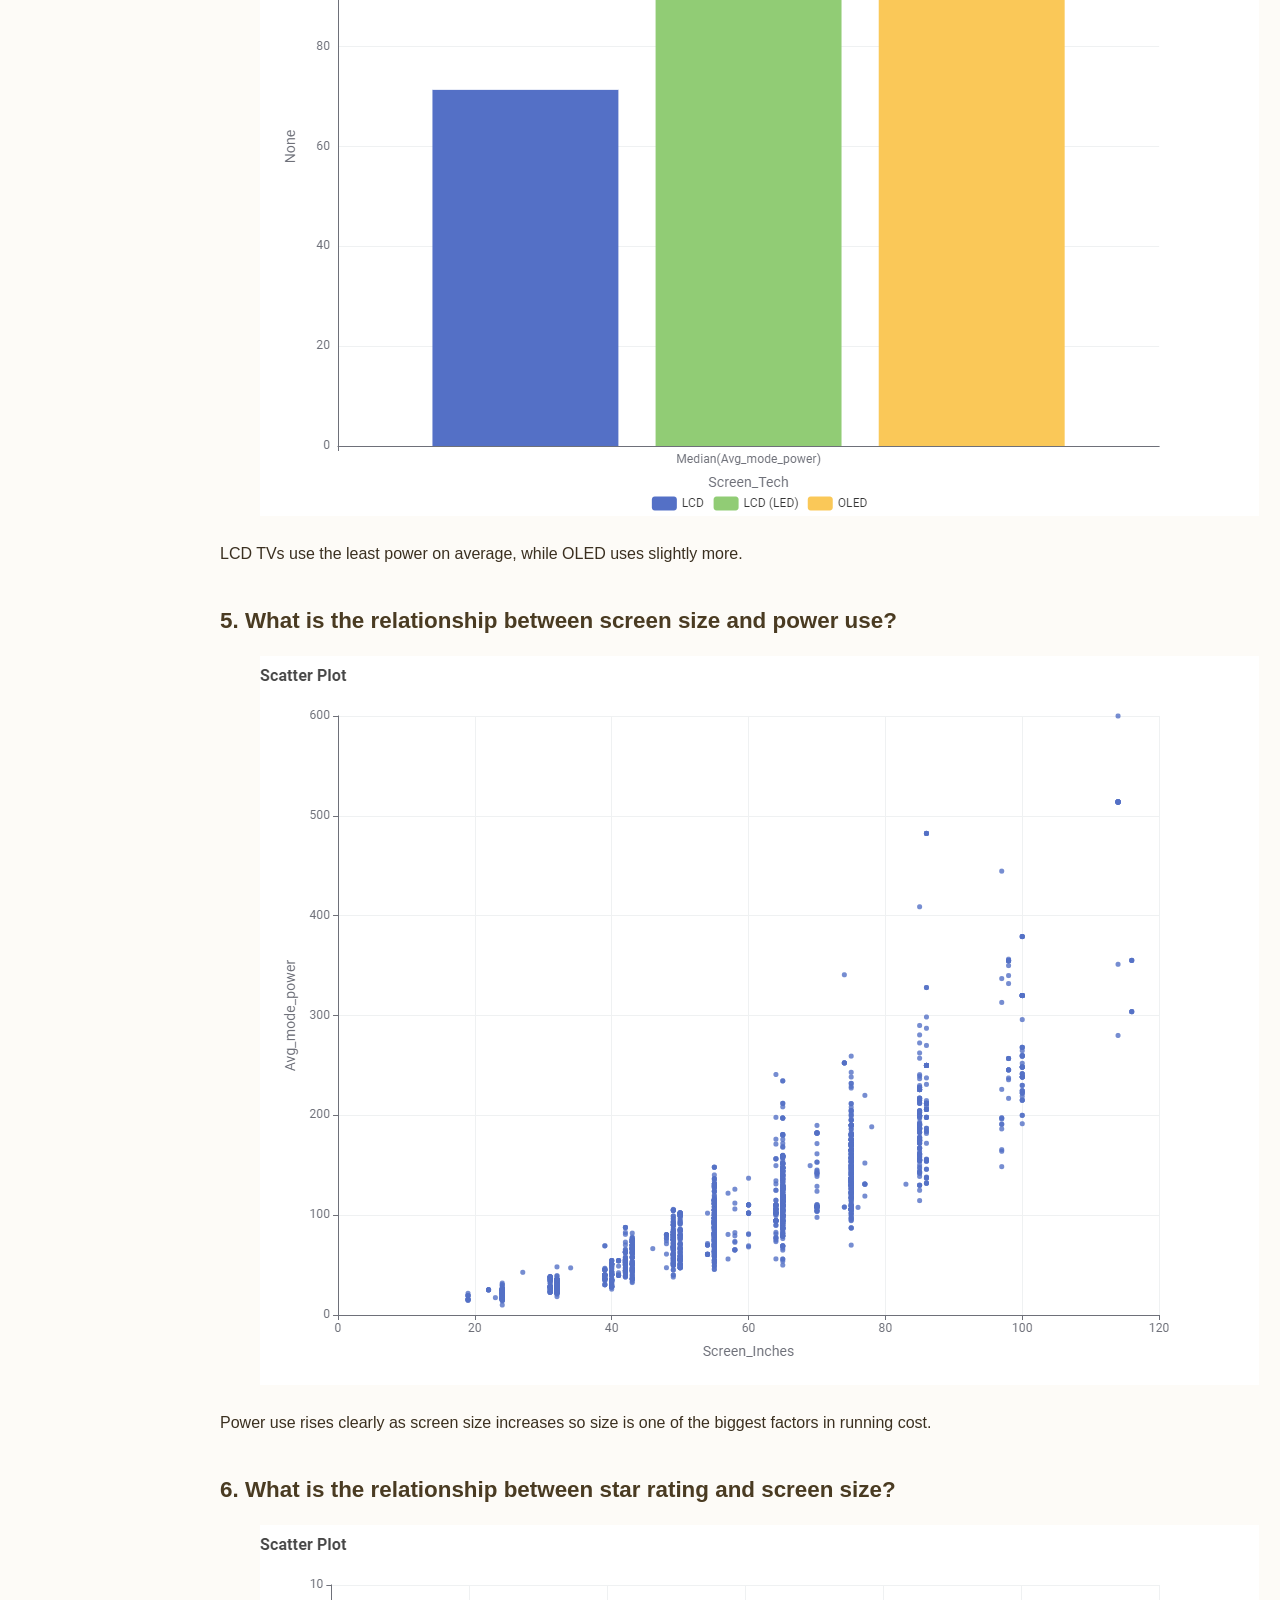
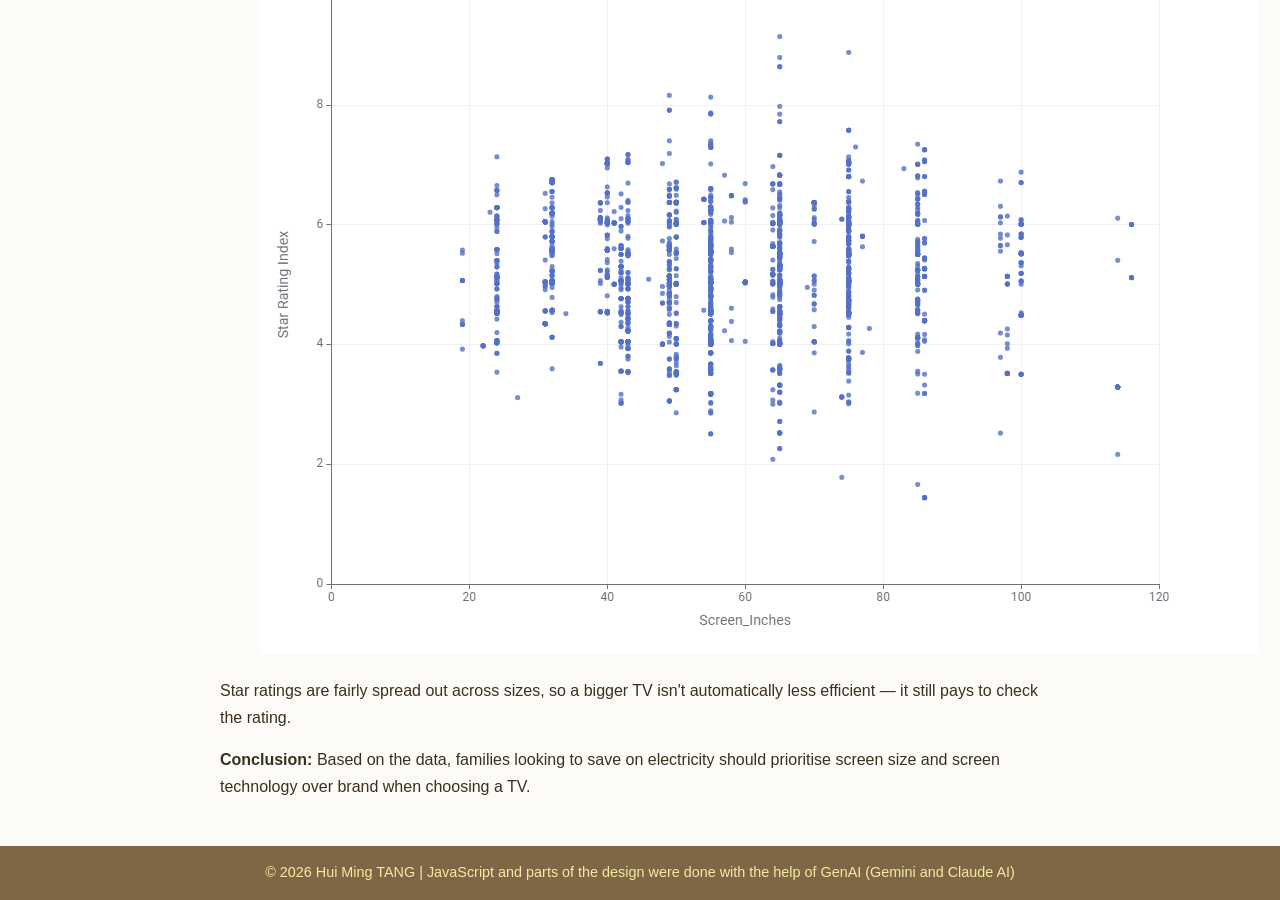
==== commit 8e4fa97c: "Update televisions.html" ====
--- a/televisions.html
+++ b/televisions.html
@@ -25,7 +25,7 @@
     <figure>
       <img src="images/chart2.png" alt="Bar chart of TV count by screen size in inches">
     </figure>
-    <p>65-inch is the most common size, followed by mid-range sizes around 42–50 inches.</p>
+    <p>65-inch is the most common size.</p>
 
     <h2>3. Which brands have the greatest number of different models?</h2>
     <figure>
@@ -43,7 +43,7 @@
     <figure>
       <img src="images/chart5.png" alt="Scatter plot of screen size against power use">
     </figure>
-    <p>Power use rises clearly as screen size increases — size is one of the biggest factors in running cost.</p>
+    <p>Power use rises clearly as screen size increases so size is one of the biggest factors in running cost.</p>
 
     <h2>6. What is the relationship between star rating and screen size?</h2>
     <figure>
